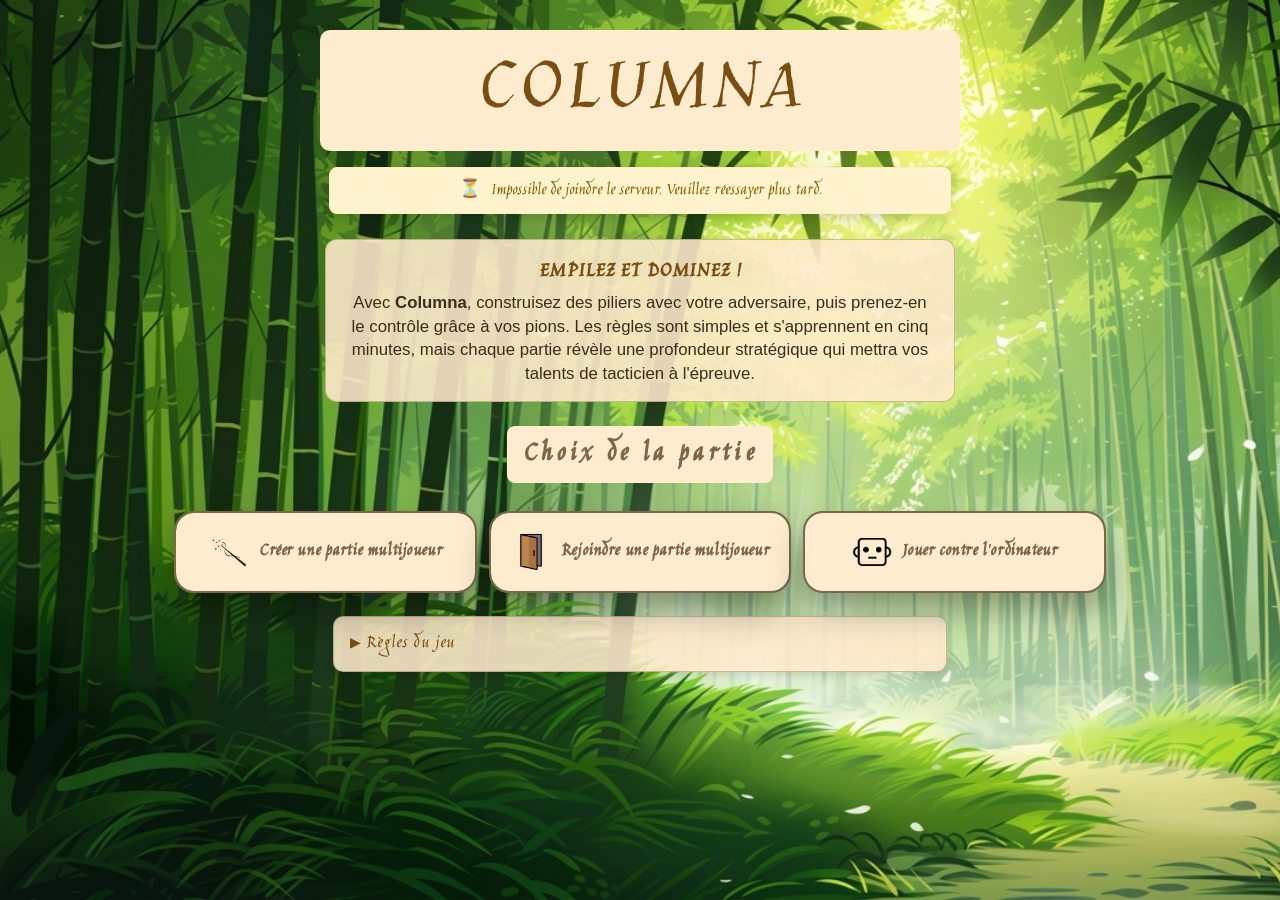
==== testAffichage/index.html @ 1f6a8f2c "PassageDeAccueilEnIndex" ====
<!DOCTYPE html>
<html lang="fr">
<head>
    <meta charset="UTF-8">
    <meta name="viewport" content="width=device-width, initial-scale=1.0">
    <link rel="stylesheet" href="css/accueil.css"> 
    <title>Columna</title>
    <link rel="icon" type="image/png" href="../img/columna.svg">
</head>
<body>
    <h1>COLUMNA</h1>
    <div id="server-status-banner" class="server-banner waiting">
        <span class="spinner">⏳</span>
        <span id="server-status-text">Le serveur est en train de démarrer (environ 1 min d'attente maximum)...</span>
    </div>
    <div class="game-description">
        <p class="tagline">Empilez et dominez !</p>
        <p class="pitch">
            Avec <strong>Columna</strong>, construisez des piliers avec votre adversaire, puis prenez-en le contrôle grâce à
            vos pions.
            Les règles sont simples et s'apprennent en cinq minutes, mais chaque partie révèle une profondeur stratégique
            qui mettra vos talents de tacticien à l'épreuve.
        </p>
    </div>
    <h2>Choix de la partie</h2>
    
    <section class="buttons">
        <!-- Remplacement des liens par des boutons pour déclencher le JS -->
        <button class="btn brain" id="btn-creer"><img src="../img/wand.jpg " alt="" class="button_image" ><span>Créer une partie multijoueur</span></button>
        <button class="btn brain" id="btn-rejoindre"><img src="../img/door.png " alt="" class="button_image" ><span>Rejoindre une partie multijoueur</span></button>
        <button class="btn brainn" id="btn-ia"><img src="../img/robot.png " alt="" class="button_image" ><span>Jouer contre l'ordinateur</span></button>
    </section>
    <section style="margin-top: 2%;">
        <form onsubmit="return joinRoom(event)" style="display: flex; gap: 10px; justify-content: center; align-items: center;">
            <input id="form-rejoindre" type="hidden">
            <button type="submit" class="btn brain" id="btn-submit-rejoindre">Rejoindre</button>
        </form>
    </section>
    
    <script src="js/accueil.js"></script>

    <details>
        <summary>Règles du jeu</summary>
        <p><strong>But du jeu :</strong> Avoir le plus de pions sur les piles les plus hautes en fin de partie.</p>
        <p><strong>Chaque tour, le joueur doit effectuer 2 actions obligatoires dans cet ordre :</strong></p>
        <ol>
            <li><strong>Déplacer un pion</strong> : Un des quatre pions doit être déplacé vers la première pile vide en face
                dans une direction orthogonale (pas de case occupée par un autre pion, pas de case vide).</li>
            <li><strong>Empiler des dalles</strong> : Choisir une pile sans pion, l'empiler sur la première pile sans pion
                rencontrée dans une direction orthogonale. Maximum 5 dalles par pile. La case de départ devient vide.</li>
        </ol>
        <p><strong>Fin :</strong> Quand un joueur ne peut plus jouer, c'est à dire qu'une des deux actions obligatoire ne
            peut pas être effectuée. Le vainqueur est celui avec le plus de pions sur les piles de 5 dalles, puis 4, puis 3,
            etc.
        </p>
        <p><strong>Consulter</strong> la <a href="https://bultel.info/Columna.html" title="règle officielle et complète du jeu" target="_blank">règle officielle du jeu</a>.</p>
    </details>
</body>
</html>
---- testAffichage/css/accueil.css ----
@import url('https://fonts.googleapis.com/css2?family=Jim+Nightshade&display=swap');

:root {
--stone-light: #e8e0d0;
--stone-mid: #c8bfad;
--stone-dark: #9a9082;
--white-pion: #f5f0e8;
--black-pion: #2a2025;
--text: #3a2e1a;
--text-dim: #7a6848;
--surface: rgba(255, 235, 205, 0.88);
--surface2: rgba(255, 235, 205, 0.65);
--border: rgba(100, 70, 20, 0.3);
--gold: #7a4e10;
--gold-dim: #b08040;
}

body {
font-family: "Jim Nightshade", cursive;
margin: 0;
padding: 20px;
background-image: url("../../img/bamboo.png");
background-size: cover;
background-attachment: fixed;
min-height: 100vh;
display: flex;
flex-direction: column;
align-items: center;
user-select: none;
color: var(--text);
width: 100vw;
height: 100vh;
box-sizing: border-box;
overflow: hidden;
overflow-y: auto;
}

h1 {
text-align: center;
font-size: clamp(50px, 8vw, 80px);
margin: 10px 0 16px 0;
background-color: blanchedalmond;
border-radius: 10px;
padding: 4px 30px;
color: var(--gold);
font-weight: 400;
letter-spacing: 0.05em;
width: 100%;
max-width: 580px;
}

h2 {
text-align: center;
font-size: 1.8rem;
letter-spacing: 0.15em;
color: var(--text-dim);
background-color: blanchedalmond;
border-radius: 8px;
padding: 8px 16px;
margin-bottom: 30px;
}

.choixpartie {
    display: flex;
    flex-direction: row; 
    gap: 30px; 
    background-color: blanchedalmond;
    border-radius: 10px;
    padding: 10px 20px;
    font-size: 1.5rem;
    margin-top: 0px;
}


.buttons {
  display: grid;
  grid-template-columns: repeat(3, minmax(160px, 1fr));
  gap: 1rem;
}

.btn {
  position: relative;
  isolation: isolate;
  min-height: 78px;
  border: 0;
  border-radius: 18px;
  overflow: hidden;
  cursor: pointer;
  color: #7a6848;
  background: #222;
  font: 900 1.2rem Inter, jim Nightshade, sans-serif;
  letter-spacing: 0.03em;
  box-shadow: 0 18px 35px rgba(0, 0, 0, 0.35);
  display: inline-flex;
  align-items: center;     
  justify-content: center;
  gap: 10px;
  padding: 0 20px;
}

.btn span {
  position: relative;
  z-index: 2;
}

/* The Brain */
.brain {
  background: blanchedalmond;
  outline: 2px solid #7a6848;
}

.brain::before,
.brain::after {
  content: "";
  position: absolute;
  inset: 12px;
  border: 2px solid #7a6848;
  transform: scaleX(0);
  transition: 0.35s ease;
}

.brain::after {
  transform: scaleY(0);
}

.brain:hover::before,
.brain:hover::after {
  transform: scale(1);
}

.brainn {
  background: blanchedalmond;
  outline: 2px solid #7a6848;
}

.brainn::before,
.brainn::after {
  content: "";
  position: absolute;
  inset: 12px;
  border: 2px solid #7a6848;
  transform: scaleX(0);
  transition: 0.35s ease;
}

.brainn::after {
  transform: scaleY(0);
}

.brainn:hover::before,
.brainn:hover::after {
  transform: scale(1);
}



/* The Athlete */
.athlete {
  background: linear-gradient(135deg, #cea45c, blanchedalmond);
  transition: transform 0.15s ease, box-shadow 0.15s ease;
}

.athlete:hover {
  transform: translateY(-4px);
}

.athlete:active {
  transform: translateY(4px) scale(0.96);
  box-shadow: 0 5px 0 #7f1d1d;
}

/* The Basket Case */
.basket {
  background: blanchedalmond;
}

.basket:hover {
  animation: jitter 0.22s infinite;
}

.basket::before {
  content: "";
  position: absolute;
  inset: 0;
  background: linear-gradient(90deg, transparent, #7a6848, transparent);
  opacity: 0;
}

.basket:hover::before {
  opacity: 0.55;
  animation: scan 0.7s linear infinite;
}

#btn-submit-rejoindre {
  display: none;
  min-height: 45px;
  padding: 0 12px;
  font: 700 0.85rem Inter, jim Nightshade, sans-serif;
  box-shadow: 0 8px 15px rgba(0, 0, 0, 0.2);
  border-radius: 12px;
}

#btn-submit-rejoindre.visible {
  display: inline-flex;
}

@keyframes jitter {
  0%,
  100% {
    transform: translate(0);
  }
  25% {
    transform: translate(2px, -1px);
  }
  50% {
    transform: translate(-2px, 1px);
  }
  75% {
    transform: translate(1px, 2px);
  }
}

@keyframes scan {
  from {
    transform: translateX(-100%);
  }
  to {
    transform: translateX(100%);
  }
}

.btn .button_image {
  width: 40px;       
  height: 40px;      
  object-fit: contain; 

}

/* Style pour le champ de saisie de l'ID de partie */
#form-rejoindre {
  display: inline-block;
  width: 220px;
  max-width: calc(100% - 40px);
  box-sizing: border-box;
  padding: 10px 14px;
  margin: 8px 0 0 8px;
  font-size: 1rem;
  font-family: "Jim Nightshade", cursive;
  color: var(--text);
  background: var(--surface2);
  border: 1px solid var(--border);
  border-radius: 12px;
  outline: none;
  box-shadow: 0 8px 18px rgba(0,0,0,0.12);
  transition: transform 0.12s ease, box-shadow 0.12s ease, opacity 0.2s ease;
}

#form-rejoindre[type="hidden"] {
  width: 0;
  padding: 0;
  margin: 0;
  border: 0;
  opacity: 0;
  pointer-events: none;
}

#form-rejoindre:focus {
  transform: translateY(-2px);
  box-shadow: 0 12px 30px rgba(0,0,0,0.18);
}

details {
width: 100%;
max-width: 580px;
background: var(--surface);
border: 1px solid var(--border);
border-radius: 10px;
padding: 12px 16px;
font-size: 1.2rem;
line-height: 1.6;
color: var(--text-dim);
box-shadow: 0 2px 8px rgba(0,0,0,0.12);
margin-top: 0px;
}
summary {
cursor: pointer;
color: var(--gold);
font-size: 1.2rem;
letter-spacing: 0.06em;
list-style: none;
}
summary::before { content: '▶ '; font-size: 0.9rem; }
details[open] summary::before { content: '▼ '; }
details p { margin-top: 8px; color: var(--text); }
details ol { padding-left: 18px; margin-top: 4px; }
details li { margin-bottom: 4px; }

/* Bandeau d'état sur le serveur */
.server-banner {
  width: 100%;
  max-width: 580px;
  max-height: 100px;
  padding: 10px 20px;
  border-radius: 8px;
  font-size: 1.1rem;
  text-align: center;
  margin-bottom: 15px;
  display: flex;
  align-items: center;
  justify-content: center;
  gap: 10px;
  transition: opacity 0.5s ease, max-height 0.5s ease, margin 0.5s ease, visibility 0.5s ease;
  box-shadow: 0 4px 12px rgba(0, 0, 0, 0.15);
}

.server-banner.waiting {
  background-color: #fff3cd;
  border: 1px solid #ffeeba;
  color: #856404;
}

.server-banner.connected {
  background-color: #d4edda;
  border: 1px solid #c3e6cb;
  color: #155724;
}

.server-banner .spinner {
  display: inline-block;
  animation: rotation 2s infinite linear;
}

.server-banner.hidden-soft {
  opacity: 0;
  visibility: hidden;
  max-height: 0;
  padding-top: 0;
  padding-bottom: 0;
  margin-bottom: 0;
}

/* Description du jeu */
.game-description {
  background: var(--surface);
  border: 1px solid var(--border);
  border-radius: 12px;
  padding: 16px 24px;
  max-width: 580px;
  text-align: center;
  box-shadow: 0 4px 15px rgba(0, 0, 0, 0);
  margin-top: 10px;
  margin-bottom: 0px;
  flex-shrink: 0;
}

.game-description .tagline {
  font-size: 1.4rem;
  color: var(--gold);
  font-weight: bold;
  letter-spacing: 0.05em;
  margin-bottom: 4px;
  text-transform: uppercase;
  margin-top: 0px;
}

.game-description .pitch {
  font-size: 1.05rem;
  line-height: 1.4;
  color: var(--text);
  font-family: sans-serif;
  margin: 0;
}

@keyframes rotation {
  from {
    transform: rotate(0deg);
  }

  to {
    transform: rotate(360deg);
  }
}


@media (max-width: 650px) {
  body {
    overflow-x: auto;
  }
}
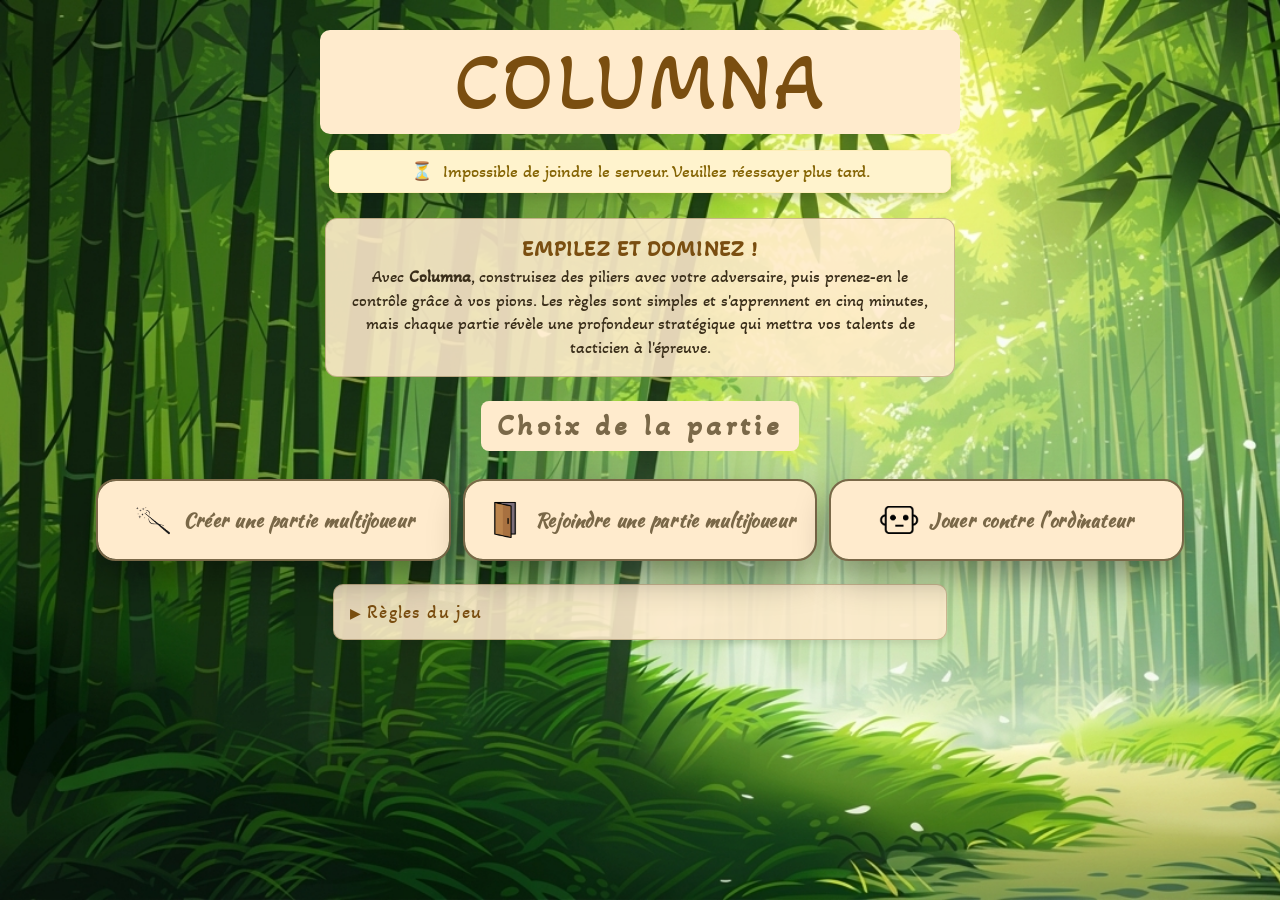
==== commit c682540b: "zoom 133% + LES POLICES" ====
--- a/testAffichage/index.html
+++ b/testAffichage/index.html
@@ -32,7 +32,7 @@
     </section>
     <section style="margin-top: 2%;">
         <form onsubmit="return joinRoom(event)" style="display: flex; gap: 10px; justify-content: center; align-items: center;">
-            <input id="form-rejoindre" type="hidden">
+            <input id="form-rejoindre" type="hidden" autocomplete="off" oninput="this.value = this.value.toUpperCase()">
             <button type="submit" class="btn brain" id="btn-submit-rejoindre">Rejoindre</button>
         </form>
     </section>
--- a/testAffichage/css/accueil.css
+++ b/testAffichage/css/accueil.css
@@ -1,4 +1,5 @@
-@import url('https://fonts.googleapis.com/css2?family=Jim+Nightshade&display=swap');
+@import url('https://fonts.googleapis.com/css2?family=Kaushan+Script&display=swap');
+@import url('https://fonts.googleapis.com/css2?family=Akaya+Kanadaka&display=swap');
 
 :root {
 --stone-light: #e8e0d0;
@@ -16,7 +17,7 @@
 }
 
 body {
-font-family: "Jim Nightshade", cursive;
+font-family: "Akaya Kanadaka", cursive;
 margin: 0;
 padding: 20px;
 background-image: url("../../img/bamboo.png");
@@ -88,7 +89,7 @@
   cursor: pointer;
   color: #7a6848;
   background: #222;
-  font: 900 1.2rem Inter, jim Nightshade, sans-serif;
+  font: 900 1.2rem Inter, Kaushan Script, sans-serif;
   letter-spacing: 0.03em;
   box-shadow: 0 18px 35px rgba(0, 0, 0, 0.35);
   display: inline-flex;
@@ -195,7 +196,7 @@
   display: none;
   min-height: 45px;
   padding: 0 12px;
-  font: 700 0.85rem Inter, jim Nightshade, sans-serif;
+  font: 700 0.85rem Inter, Kaushan Script, sans-serif;
   box-shadow: 0 8px 15px rgba(0, 0, 0, 0.2);
   border-radius: 12px;
 }
@@ -245,7 +246,7 @@
   padding: 10px 14px;
   margin: 8px 0 0 8px;
   font-size: 1rem;
-  font-family: "Jim Nightshade", cursive;
+  font-family: "Kaushan Script", cursive;
   color: var(--text);
   background: var(--surface2);
   border: 1px solid var(--border);
@@ -291,7 +292,8 @@
 }
 summary::before { content: '▶ '; font-size: 0.9rem; }
 details[open] summary::before { content: '▼ '; }
-details p { margin-top: 8px; color: var(--text); }
+details summary {font: "Kaushan Script";}
+details p { margin-top: 8px; color: var(--text); font: "Akaya Kanadaka";}
 details ol { padding-left: 18px; margin-top: 4px; }
 details li { margin-bottom: 4px; }
 
@@ -367,7 +369,7 @@
   font-size: 1.05rem;
   line-height: 1.4;
   color: var(--text);
-  font-family: sans-serif;
+  font: "Akaya Kanadaka";
   margin: 0;
 }
 
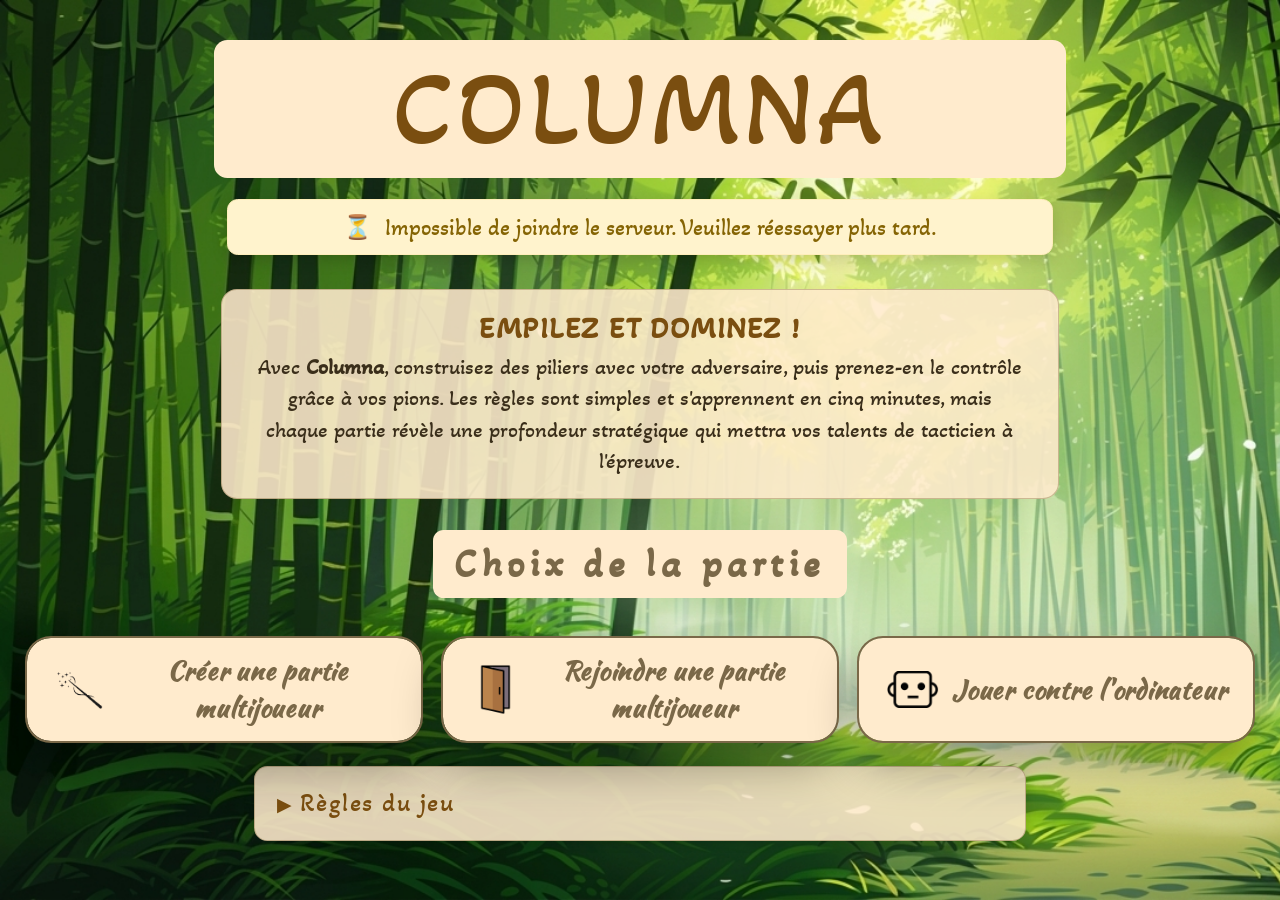
==== commit 0b0772aa: "suppression des commentaires index.html" ====
--- a/testAffichage/index.html
+++ b/testAffichage/index.html
@@ -25,7 +25,6 @@
     <h2>Choix de la partie</h2>
     
     <section class="buttons">
-        <!-- Remplacement des liens par des boutons pour déclencher le JS -->
         <button class="btn brain" id="btn-creer"><img src="../img/wand.jpg " alt="" class="button_image" ><span>Créer une partie multijoueur</span></button>
         <button class="btn brain" id="btn-rejoindre"><img src="../img/door.png " alt="" class="button_image" ><span>Rejoindre une partie multijoueur</span></button>
         <button class="btn brainn" id="btn-ia"><img src="../img/robot.png " alt="" class="button_image" ><span>Jouer contre l'ordinateur</span></button>
--- a/testAffichage/css/accueil.css
+++ b/testAffichage/css/accueil.css
@@ -29,11 +29,12 @@
 align-items: center;
 user-select: none;
 color: var(--text);
-width: 100vw;
-height: 100vh;
+width: 100%;
+min-height: 75vh;
 box-sizing: border-box;
 overflow: hidden;
 overflow-y: auto;
+zoom: 133%;
 }
 
 h1 {
@@ -71,7 +72,6 @@
     font-size: 1.5rem;
     margin-top: 0px;
 }
-
 
 .buttons {
   display: grid;
@@ -104,7 +104,6 @@
   z-index: 2;
 }
 
-/* The Brain */
 .brain {
   background: blanchedalmond;
   outline: 2px solid #7a6848;
@@ -153,9 +152,6 @@
   transform: scale(1);
 }
 
-
-
-/* The Athlete */
 .athlete {
   background: linear-gradient(135deg, #cea45c, blanchedalmond);
   transition: transform 0.15s ease, box-shadow 0.15s ease;
@@ -170,7 +166,6 @@
   box-shadow: 0 5px 0 #7f1d1d;
 }
 
-/* The Basket Case */
 .basket {
   background: blanchedalmond;
 }
@@ -237,7 +232,6 @@
 
 }
 
-/* Style pour le champ de saisie de l'ID de partie */
 #form-rejoindre {
   display: inline-block;
   width: 220px;
@@ -282,7 +276,11 @@
 color: var(--text-dim);
 box-shadow: 0 2px 8px rgba(0,0,0,0.12);
 margin-top: 0px;
-}
+box-sizing: border-box;
+display: block;
+overflow: visible;
+}
+
 summary {
 cursor: pointer;
 color: var(--gold);
@@ -290,6 +288,7 @@
 letter-spacing: 0.06em;
 list-style: none;
 }
+
 summary::before { content: '▶ '; font-size: 0.9rem; }
 details[open] summary::before { content: '▼ '; }
 details summary {font: "Kaushan Script";}
@@ -297,7 +296,6 @@
 details ol { padding-left: 18px; margin-top: 4px; }
 details li { margin-bottom: 4px; }
 
-/* Bandeau d'état sur le serveur */
 .server-banner {
   width: 100%;
   max-width: 580px;
@@ -341,7 +339,6 @@
   margin-bottom: 0;
 }
 
-/* Description du jeu */
 .game-description {
   background: var(--surface);
   border: 1px solid var(--border);
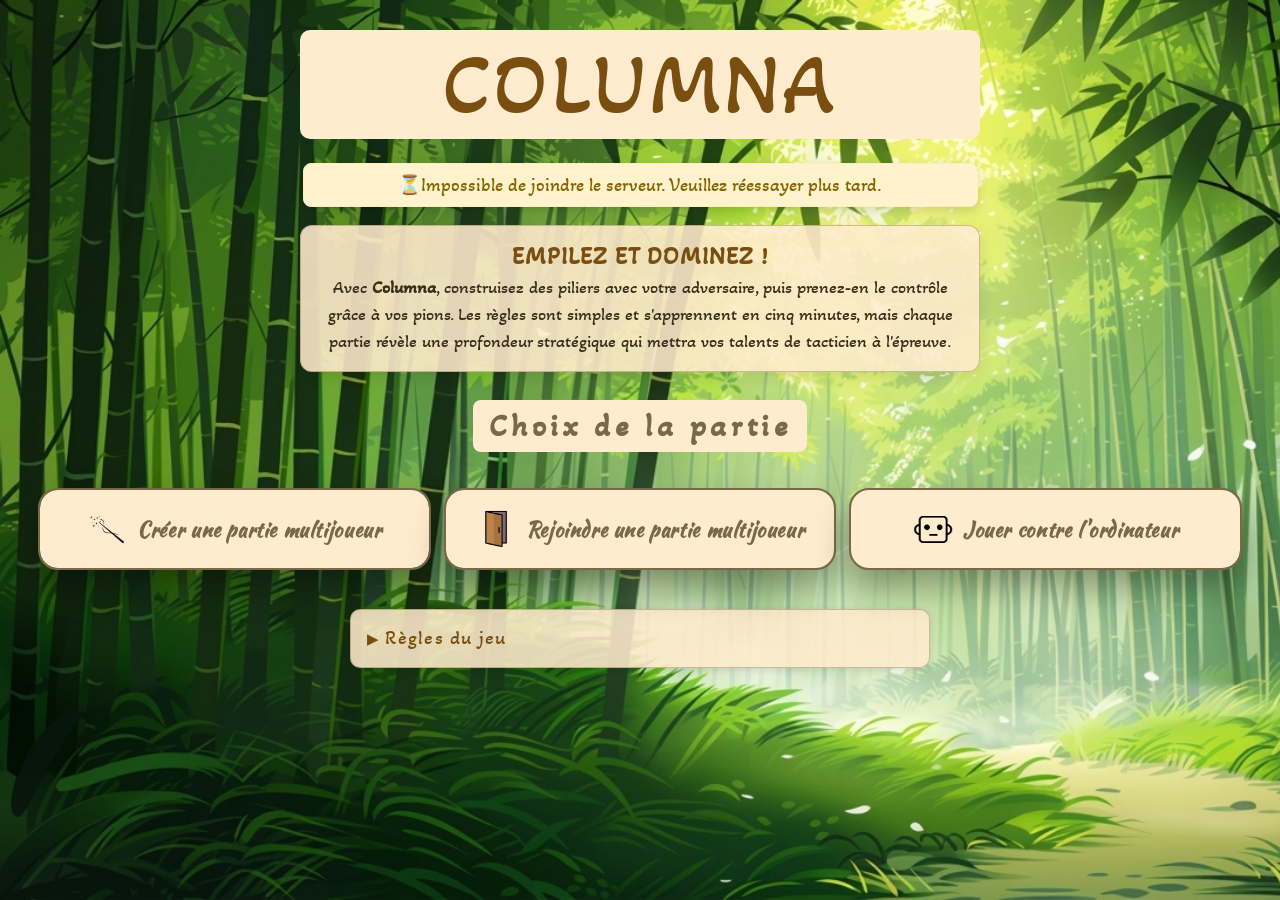
==== commit dfaace59: "amélioration du texte des règles." ====
--- a/testAffichage/index.html
+++ b/testAffichage/index.html
@@ -48,11 +48,14 @@
             <li><strong>Empiler des dalles</strong> : Choisir une pile sans pion, l'empiler sur la première pile sans pion
                 rencontrée dans une direction orthogonale. Maximum 5 dalles par pile. La case de départ devient vide.</li>
         </ol>
-        <p><strong>Fin :</strong> Quand un joueur ne peut plus jouer, c'est à dire qu'une des deux actions obligatoire ne
-            peut pas être effectuée. Le vainqueur est celui avec le plus de pions sur les piles de 5 dalles, puis 4, puis 3,
+        <p><strong>Fin :</strong> Le jeu se termine lorsqu'un joueur ne peut plus jouer, c'est à dire qu'une de ses deux actions obligatoire ne
+            peut pas être effectuée. Le vainqueur est alors celui avec le plus de pions sur les piles de 5 dalles, puis 4, puis 3,
             etc.
         </p>
         <p><strong>Consulter</strong> la <a href="https://bultel.info/Columna.html" title="règle officielle et complète du jeu" target="_blank">règle officielle du jeu</a>.</p>
+        <hr class="rules-divider">
+        <p class="credits"><strong>Jeu créé par :</strong> Xavier Bultel</p>
+        <p class="credits"><strong>Site réalisé par :</strong> Florian Rapinel - Mathis Laurent - Simon Crepin - Romain Schreyeck</p>
     </details>
 </body>
 </html>
--- a/testAffichage/css/accueil.css
+++ b/testAffichage/css/accueil.css
@@ -1,388 +1,432 @@
+
 @import url('https://fonts.googleapis.com/css2?family=Kaushan+Script&display=swap');
 @import url('https://fonts.googleapis.com/css2?family=Akaya+Kanadaka&display=swap');
 
 :root {
---stone-light: #e8e0d0;
---stone-mid: #c8bfad;
---stone-dark: #9a9082;
---white-pion: #f5f0e8;
---black-pion: #2a2025;
---text: #3a2e1a;
---text-dim: #7a6848;
---surface: rgba(255, 235, 205, 0.88);
---surface2: rgba(255, 235, 205, 0.65);
---border: rgba(100, 70, 20, 0.3);
---gold: #7a4e10;
---gold-dim: #b08040;
+    --stone-light: #e8e0d0;
+    --stone-mid: #c8bfad;
+    --stone-dark: #9a9082;
+    --white-pion: #f5f0e8;
+    --black-pion: #2a2025;
+    --text: #3a2e1a;
+    --text-dim: #7a6848;
+    --surface: rgba(255, 235, 205, 0.88);
+    --surface2: rgba(255, 235, 205, 0.65);
+    --border: rgba(100, 70, 20, 0.3);
+    --gold: #7a4e10;
+    --gold-dim: #b08040;
+}
+
+html {
+    font-size: 17px;
+}
+
+*,
+*::before,
+*::after {
+    box-sizing: border-box;
+    margin: 0;
+    padding: 0;
 }
 
 body {
-font-family: "Akaya Kanadaka", cursive;
-margin: 0;
-padding: 20px;
-background-image: url("../../img/bamboo.png");
-background-size: cover;
-background-attachment: fixed;
-min-height: 100vh;
-display: flex;
-flex-direction: column;
-align-items: center;
-user-select: none;
-color: var(--text);
-width: 100%;
-min-height: 75vh;
-box-sizing: border-box;
-overflow: hidden;
-overflow-y: auto;
-zoom: 133%;
+    font-family: "Akaya Kanadaka", cursive;
+    padding: 20px;
+
+    background-image: url("../../img/bamboo.png");
+    background-size: cover;
+    background-attachment: fixed;
+
+    min-height: 100vh;
+
+    display: flex;
+    flex-direction: column;
+    align-items: center;
+    gap: 18px;
+
+    color: var(--text);
+    user-select: none;
+
+    overflow-x: hidden;
+    overflow-y: auto;
 }
 
 h1 {
-text-align: center;
-font-size: clamp(50px, 8vw, 80px);
-margin: 10px 0 16px 0;
-background-color: blanchedalmond;
-border-radius: 10px;
-padding: 4px 30px;
-color: var(--gold);
-font-weight: 400;
-letter-spacing: 0.05em;
-width: 100%;
-max-width: 580px;
-}
-
-h2 {
-text-align: center;
-font-size: 1.8rem;
-letter-spacing: 0.15em;
-color: var(--text-dim);
-background-color: blanchedalmond;
-border-radius: 8px;
-padding: 8px 16px;
-margin-bottom: 30px;
-}
-
-.choixpartie {
-    display: flex;
-    flex-direction: row; 
-    gap: 30px; 
+    text-align: center;
+    font-size: clamp(2.5rem, 12vw, 5rem);
+    margin: 10px 0 16px 0;
     background-color: blanchedalmond;
     border-radius: 10px;
-    padding: 10px 20px;
-    font-size: 1.5rem;
-    margin-top: 0px;
+    padding: 4px 30px;
+    color: var(--gold);
+    font-weight: 400;
+    letter-spacing: 0.05em;
+    width: 100%;
+    max-width: 680px;
+}
+
+h2 {
+    text-align: center;
+    font-size: clamp(1.2rem, 4vw, 1.8rem);
+    letter-spacing: 0.15em;
+    color: var(--text-dim);
+    margin: 10px 0 20px 0;
+    background-color: blanchedalmond;
+    border-radius: 8px;
+    padding: 8px 16px;
+    max-width: 580px;
+
+}
+
+.game-description {
+    background: var(--surface);
+    border: 1px solid var(--border);
+    margin-top: -20px;
+    border-radius: 12px;
+    padding: 16px 24px;
+    width: 100%;
+    max-width: 680px;
+    text-align: center;
+    box-shadow: 0 4px 15px rgba(0, 0, 0, 0.1);
+}
+
+.game-description .tagline {
+    font-size: clamp(1rem, 3vw, 1.4rem);
+    color: var(--gold);
+    font-weight: bold;
+    letter-spacing: 0.05em;
+    margin-bottom: 4px;
+    text-transform: uppercase;
+}
+
+.game-description .pitch {
+    font-size: clamp(0.9rem, 2.5vw, 1.05rem);
+    line-height: 1.5;
+    color: var(--text);
+}
+
+.server-banner {
+    width: 100%;
+    max-width: 675px;
+    padding: 10px 10px;
+    border-radius: 8px;
+    font-size: clamp(0.85rem, 2.5vw, 1.1rem);
+    margin-top: -10px;
+    margin-bottom: 20px;
+    text-align: center;
+    display: flex;
+    align-items: center;
+    justify-content: center;
+    box-shadow: 0 4px 12px rgba(0, 0, 0, 0.15);
+    transition: opacity 0.5s ease, max-height 0.5s ease, padding 0.5s ease, visibility 0.5s ease;
+    max-height: 100px;
+}
+
+.server-banner.waiting {
+    background-color: #fff3cd;
+    border: 1px solid #ffeeba;
+    color: #856404;
+}
+
+.server-banner.connected {
+    background-color: #d4edda;
+    border: 1px solid #c3e6cb;
+    color: #155724;
+}
+
+.server-banner .spinner {
+    display: inline-block;
+    animation: rotation 2s infinite linear;
+}
+
+.server-banner.hidden-soft {
+    opacity: 0;
+    visibility: hidden;
+    max-height: 0;
+    padding-top: 0;
+    padding-bottom: 0;
 }
 
 .buttons {
-  display: grid;
-  grid-template-columns: repeat(3, minmax(160px, 1fr));
-  gap: 1rem;
+    display: grid;
+    grid-template-columns: repeat(3, 1fr);
+    gap: 1rem;
+    width: 100%;
+    max-width: 1200px;
 }
 
 .btn {
-  position: relative;
-  isolation: isolate;
-  min-height: 78px;
-  border: 0;
-  border-radius: 18px;
-  overflow: hidden;
-  cursor: pointer;
-  color: #7a6848;
-  background: #222;
-  font: 900 1.2rem Inter, Kaushan Script, sans-serif;
-  letter-spacing: 0.03em;
-  box-shadow: 0 18px 35px rgba(0, 0, 0, 0.35);
-  display: inline-flex;
-  align-items: center;     
-  justify-content: center;
-  gap: 10px;
-  padding: 0 20px;
+    position: relative;
+    isolation: isolate;
+    min-height: 78px;
+    border: 0;
+    border-radius: 18px;
+    overflow: hidden;
+    cursor: pointer;
+    color: #7a6848;
+    font-family: "Kaushan Script", cursive;
+    font-size: clamp(0.85rem, 2vw, 1.2rem);
+    font-weight: 900;
+    letter-spacing: 0.03em;
+    box-shadow: 0 18px 35px rgba(0, 0, 0, 0.35);
+    display: inline-flex;
+    align-items: center;
+    justify-content: center;
+    gap: 10px;
+    padding: 12px 16px;
+    text-align: center;
 }
 
 .btn span {
-  position: relative;
-  z-index: 2;
+    position: relative;
+    z-index: 2;
 }
 
 .brain {
-  background: blanchedalmond;
-  outline: 2px solid #7a6848;
+    background: blanchedalmond;
+    outline: 2px solid #7a6848;
 }
 
 .brain::before,
 .brain::after {
-  content: "";
-  position: absolute;
-  inset: 12px;
-  border: 2px solid #7a6848;
-  transform: scaleX(0);
-  transition: 0.35s ease;
+    content: "";
+    position: absolute;
+    inset: 12px;
+    border: 2px solid #7a6848;
+    transform: scaleX(0);
+    transition: 0.35s ease;
 }
 
 .brain::after {
-  transform: scaleY(0);
+    transform: scaleY(0);
 }
 
 .brain:hover::before,
 .brain:hover::after {
-  transform: scale(1);
+    transform: scale(1);
 }
 
 .brainn {
-  background: blanchedalmond;
-  outline: 2px solid #7a6848;
+    background: blanchedalmond;
+    outline: 2px solid #7a6848;
 }
 
 .brainn::before,
 .brainn::after {
-  content: "";
-  position: absolute;
-  inset: 12px;
-  border: 2px solid #7a6848;
-  transform: scaleX(0);
-  transition: 0.35s ease;
+    content: "";
+    position: absolute;
+    inset: 12px;
+    border: 2px solid #7a6848;
+    transform: scaleX(0);
+    transition: 0.35s ease;
 }
 
 .brainn::after {
-  transform: scaleY(0);
+    transform: scaleY(0);
 }
 
 .brainn:hover::before,
 .brainn:hover::after {
-  transform: scale(1);
-}
-
-.athlete {
-  background: linear-gradient(135deg, #cea45c, blanchedalmond);
-  transition: transform 0.15s ease, box-shadow 0.15s ease;
-}
-
-.athlete:hover {
-  transform: translateY(-4px);
-}
-
-.athlete:active {
-  transform: translateY(4px) scale(0.96);
-  box-shadow: 0 5px 0 #7f1d1d;
-}
-
-.basket {
-  background: blanchedalmond;
-}
-
-.basket:hover {
-  animation: jitter 0.22s infinite;
-}
-
-.basket::before {
-  content: "";
-  position: absolute;
-  inset: 0;
-  background: linear-gradient(90deg, transparent, #7a6848, transparent);
-  opacity: 0;
-}
-
-.basket:hover::before {
-  opacity: 0.55;
-  animation: scan 0.7s linear infinite;
+    transform: scale(1);
+}
+
+.btn .button_image {
+    width: 40px;
+    height: 40px;
+    object-fit: contain;
+    flex-shrink: 0;
 }
 
 #btn-submit-rejoindre {
-  display: none;
-  min-height: 45px;
-  padding: 0 12px;
-  font: 700 0.85rem Inter, Kaushan Script, sans-serif;
-  box-shadow: 0 8px 15px rgba(0, 0, 0, 0.2);
-  border-radius: 12px;
+    display: none;
+    margin: -30px 0 20px 0;
+    min-height: 45px;
+    padding: 0 12px;
+    font-size: clamp(0.75rem, 2vw, 0.85rem);
+    box-shadow: 0 8px 15px rgba(0, 0, 0, 0.2);
+    border-radius: 12px;
+    font-family: "Kaushan Script", cursive;
 }
 
 #btn-submit-rejoindre.visible {
-  display: inline-flex;
+    display: inline-flex;
+}
+
+#form-rejoindre {
+    display: inline-block;
+    width: 220px;
+    margin: -30px 0 20px 0;
+    max-width: calc(100% - 40px);
+    box-sizing: border-box;
+    padding: 10px 14px;
+    font-size: 1rem;
+    font-family: "Kaushan Script", cursive;
+    color: var(--text);
+    background: var(--surface2);
+    border: 1px solid var(--border);
+    border-radius: 12px;
+    outline: none;
+    box-shadow: 0 8px 18px rgba(0, 0, 0, 0.12);
+    transition: transform 0.12s ease, box-shadow 0.12s ease, opacity 0.2s ease;
+}
+
+#form-rejoindre[type="hidden"] {
+    width: 0;
+    padding: 0;
+    margin: 0;
+    border: 0;
+    opacity: 0;
+    pointer-events: none;
+}
+
+#form-rejoindre:focus {
+    transform: translateY(-2px);
+    box-shadow: 0 12px 30px rgba(0, 0, 0, 0.18);
+}
+
+details {
+    width: 100%;
+    max-width: 580px;
+    background: var(--surface);
+    border: 1px solid var(--border);
+    border-radius: 10px;
+    padding: 12px 16px;
+    font-size: clamp(0.85rem, 2.5vw, 1.2rem);
+    line-height: 1.6;
+    color: var(--text-dim);
+    box-shadow: 0 2px 8px rgba(0, 0, 0, 0.12);
+    margin-top: -20px;
+}
+
+details,
+details * {
+    font-family: "Akaya Kanadaka", cursive;
+}
+
+summary {
+    cursor: pointer;
+    color: var(--gold);
+    font-size: clamp(1rem, 3vw, 1.2rem);
+    letter-spacing: 0.06em;
+    list-style: none;
+}
+
+summary::before {
+    content: '▶ ';
+    font-size: 0.9rem;
+}
+
+details[open] summary::before {
+    content: '▼ ';
+}
+
+details p {
+    margin-top: 8px;
+    color: var(--text);
+}
+
+details ol {
+    padding-left: 18px;
+    margin-top: 4px;
+}
+
+details li {
+    margin-bottom: 4px;
+}
+
+.rules-divider {
+    border: 0;
+    height: 1px;
+    background: var(--border);
+    margin: 15px 0 10px 0;
+}
+
+.credits {
+    font-size: 0.8rem;
+    margin-top: 4px !important;
+    color: var(--text-dim) !important;
+}
+
+@keyframes rotation {
+    from {
+        transform: rotate(0deg);
+    }
+
+    to {
+        transform: rotate(360deg);
+    }
 }
 
 @keyframes jitter {
-  0%,
-  100% {
-    transform: translate(0);
-  }
-  25% {
-    transform: translate(2px, -1px);
-  }
-  50% {
-    transform: translate(-2px, 1px);
-  }
-  75% {
-    transform: translate(1px, 2px);
-  }
+
+    0%,
+    100% {
+        transform: translate(0);
+    }
+
+    25% {
+        transform: translate(2px, -1px);
+    }
+
+    50% {
+        transform: translate(-2px, 1px);
+    }
+
+    75% {
+        transform: translate(1px, 2px);
+    }
 }
 
 @keyframes scan {
-  from {
-    transform: translateX(-100%);
-  }
-  to {
-    transform: translateX(100%);
-  }
-}
-
-.btn .button_image {
-  width: 40px;       
-  height: 40px;      
-  object-fit: contain; 
-
-}
-
-#form-rejoindre {
-  display: inline-block;
-  width: 220px;
-  max-width: calc(100% - 40px);
-  box-sizing: border-box;
-  padding: 10px 14px;
-  margin: 8px 0 0 8px;
-  font-size: 1rem;
-  font-family: "Kaushan Script", cursive;
-  color: var(--text);
-  background: var(--surface2);
-  border: 1px solid var(--border);
-  border-radius: 12px;
-  outline: none;
-  box-shadow: 0 8px 18px rgba(0,0,0,0.12);
-  transition: transform 0.12s ease, box-shadow 0.12s ease, opacity 0.2s ease;
-}
-
-#form-rejoindre[type="hidden"] {
-  width: 0;
-  padding: 0;
-  margin: 0;
-  border: 0;
-  opacity: 0;
-  pointer-events: none;
-}
-
-#form-rejoindre:focus {
-  transform: translateY(-2px);
-  box-shadow: 0 12px 30px rgba(0,0,0,0.18);
-}
-
-details {
-width: 100%;
-max-width: 580px;
-background: var(--surface);
-border: 1px solid var(--border);
-border-radius: 10px;
-padding: 12px 16px;
-font-size: 1.2rem;
-line-height: 1.6;
-color: var(--text-dim);
-box-shadow: 0 2px 8px rgba(0,0,0,0.12);
-margin-top: 0px;
-box-sizing: border-box;
-display: block;
-overflow: visible;
-}
-
-summary {
-cursor: pointer;
-color: var(--gold);
-font-size: 1.2rem;
-letter-spacing: 0.06em;
-list-style: none;
-}
-
-summary::before { content: '▶ '; font-size: 0.9rem; }
-details[open] summary::before { content: '▼ '; }
-details summary {font: "Kaushan Script";}
-details p { margin-top: 8px; color: var(--text); font: "Akaya Kanadaka";}
-details ol { padding-left: 18px; margin-top: 4px; }
-details li { margin-bottom: 4px; }
-
-.server-banner {
-  width: 100%;
-  max-width: 580px;
-  max-height: 100px;
-  padding: 10px 20px;
-  border-radius: 8px;
-  font-size: 1.1rem;
-  text-align: center;
-  margin-bottom: 15px;
-  display: flex;
-  align-items: center;
-  justify-content: center;
-  gap: 10px;
-  transition: opacity 0.5s ease, max-height 0.5s ease, margin 0.5s ease, visibility 0.5s ease;
-  box-shadow: 0 4px 12px rgba(0, 0, 0, 0.15);
-}
-
-.server-banner.waiting {
-  background-color: #fff3cd;
-  border: 1px solid #ffeeba;
-  color: #856404;
-}
-
-.server-banner.connected {
-  background-color: #d4edda;
-  border: 1px solid #c3e6cb;
-  color: #155724;
-}
-
-.server-banner .spinner {
-  display: inline-block;
-  animation: rotation 2s infinite linear;
-}
-
-.server-banner.hidden-soft {
-  opacity: 0;
-  visibility: hidden;
-  max-height: 0;
-  padding-top: 0;
-  padding-bottom: 0;
-  margin-bottom: 0;
-}
-
-.game-description {
-  background: var(--surface);
-  border: 1px solid var(--border);
-  border-radius: 12px;
-  padding: 16px 24px;
-  max-width: 580px;
-  text-align: center;
-  box-shadow: 0 4px 15px rgba(0, 0, 0, 0);
-  margin-top: 10px;
-  margin-bottom: 0px;
-  flex-shrink: 0;
-}
-
-.game-description .tagline {
-  font-size: 1.4rem;
-  color: var(--gold);
-  font-weight: bold;
-  letter-spacing: 0.05em;
-  margin-bottom: 4px;
-  text-transform: uppercase;
-  margin-top: 0px;
-}
-
-.game-description .pitch {
-  font-size: 1.05rem;
-  line-height: 1.4;
-  color: var(--text);
-  font: "Akaya Kanadaka";
-  margin: 0;
-}
-
-@keyframes rotation {
-  from {
-    transform: rotate(0deg);
-  }
-
-  to {
-    transform: rotate(360deg);
-  }
-}
-
+    from {
+        transform: translateX(-100%);
+    }
+
+    to {
+        transform: translateX(100%);
+    }
+}
 
 @media (max-width: 650px) {
-  body {
-    overflow-x: auto;
-  }
+    body {
+        padding: 14px;
+        font-size: 16px;
+    }
+
+    .buttons {
+        grid-template-columns: 1fr;
+    }
+
+    .btn {
+        min-height: 64px;
+    }
+
+    .btn .button_image {
+        width: 32px;
+        height: 32px;
+    }
+
+    details {
+        margin-top: 10px;
+    }
+}
+
+@media (max-width: 480px) {
+    body {
+        padding: 10px;
+        font-size: 15px;
+        gap: 12px;
+    }
+
+    h1 {
+        padding: 4px 16px;
+    }
+
+    .game-description {
+        padding: 12px 16px;
+    }
+
+    details {
+        padding: 10px 14px;
+    }
 }
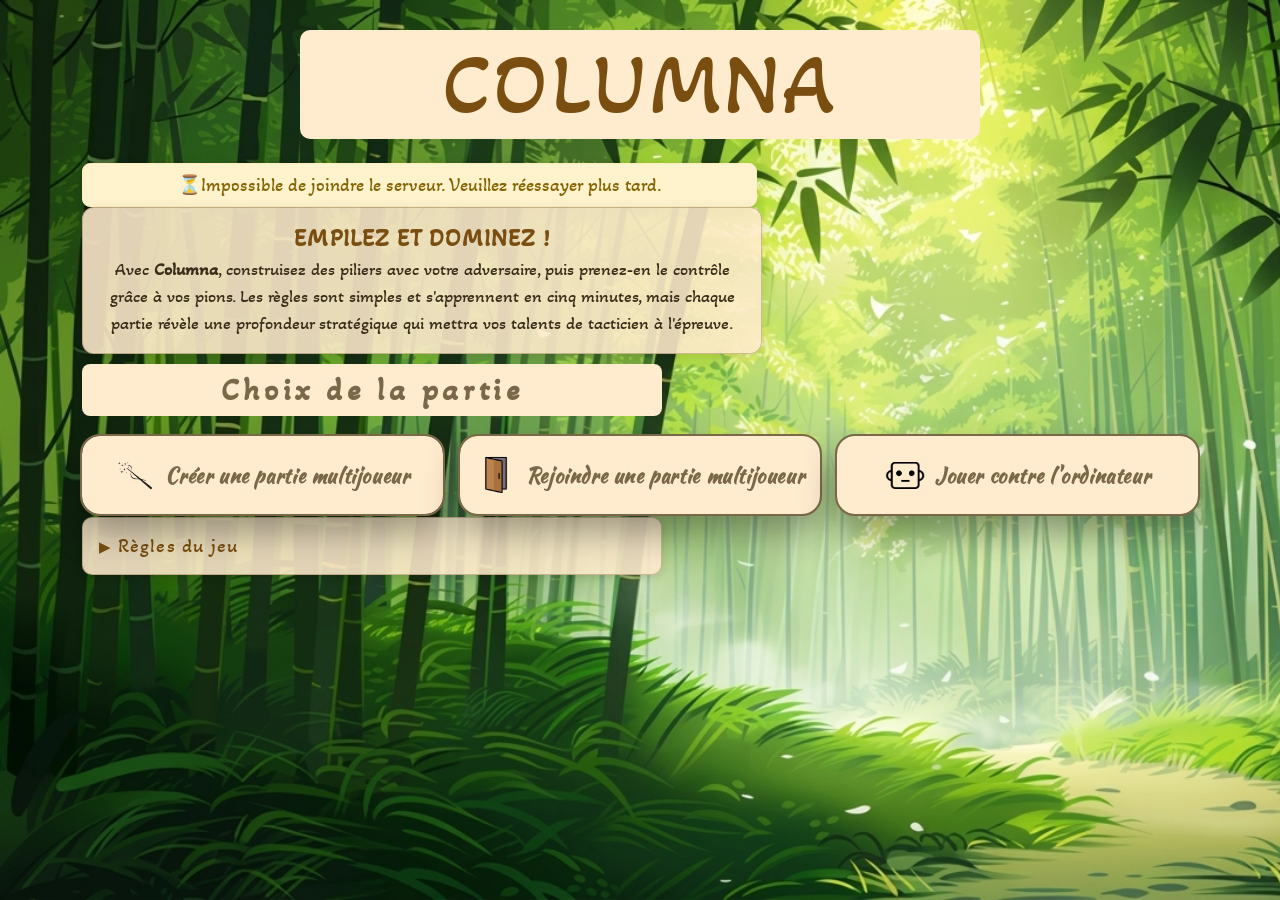
==== commit 2fa60a3a: "redesigning landscapte index page" ====
--- a/testAffichage/index.html
+++ b/testAffichage/index.html
@@ -9,53 +9,55 @@
 </head>
 <body>
     <h1>COLUMNA</h1>
-    <div id="server-status-banner" class="server-banner waiting">
-        <span class="spinner">⏳</span>
-        <span id="server-status-text">Le serveur est en train de démarrer (environ 1 min d'attente maximum)...</span>
+    <div class="conteneur-principal">
+        <div id="server-status-banner" class="server-banner waiting">
+            <span class="spinner">⏳</span>
+            <span id="server-status-text">Le serveur est en train de démarrer (environ 1 min d'attente maximum)...</span>
+        </div>
+        <div class="game-description">
+            <p class="tagline">Empilez et dominez !</p>
+            <p class="pitch">
+                Avec <strong>Columna</strong>, construisez des piliers avec votre adversaire, puis prenez-en le contrôle grâce à
+                vos pions.
+                Les règles sont simples et s'apprennent en cinq minutes, mais chaque partie révèle une profondeur stratégique
+                qui mettra vos talents de tacticien à l'épreuve.
+            </p>
+        </div>
+        <h2>Choix de la partie</h2>
+        
+        <section class="buttons">
+            <button class="btn brain" id="btn-creer"><img src="../img/wand.jpg " alt="" class="button_image" ><span>Créer une partie multijoueur</span></button>
+            <button class="btn brain" id="btn-rejoindre"><img src="../img/door.png " alt="" class="button_image" ><span>Rejoindre une partie multijoueur</span></button>
+            <button class="btn brainn" id="btn-ia"><img src="../img/robot.png " alt="" class="button_image" ><span>Jouer contre l'ordinateur</span></button>
+        </section>
+        <section style="margin-top: 2%;">
+            <form onsubmit="return joinRoom(event)" style="display: flex; gap: 10px; justify-content: center; align-items: center;">
+                <input id="form-rejoindre" type="hidden" autocomplete="off" oninput="this.value = this.value.toUpperCase()">
+                <button type="submit" class="btn brain" id="btn-submit-rejoindre">Rejoindre</button>
+            </form>
+        </section>
+        
+        <script src="js/accueil.js"></script>
+
+        <details>
+            <summary>Règles du jeu</summary>
+            <p><strong>But du jeu :</strong> Avoir le plus de pions sur les piles les plus hautes en fin de partie.</p>
+            <p><strong>Chaque tour, le joueur doit effectuer 2 actions obligatoires dans cet ordre :</strong></p>
+            <ol>
+                <li><strong>Déplacer un pion</strong> : Un des quatre pions doit être déplacé vers la première pile vide en face
+                    dans une direction orthogonale (pas de case occupée par un autre pion, pas de case vide).</li>
+                <li><strong>Empiler des dalles</strong> : Choisir une pile sans pion, l'empiler sur la première pile sans pion
+                    rencontrée dans une direction orthogonale. Maximum 5 dalles par pile. La case de départ devient vide.</li>
+            </ol>
+            <p><strong>Fin :</strong> Le jeu se termine lorsqu'un joueur ne peut plus jouer, c'est à dire qu'une de ses deux actions obligatoire ne
+                peut pas être effectuée. Le vainqueur est alors celui avec le plus de pions sur les piles de 5 dalles, puis 4, puis 3,
+                etc.
+            </p>
+            <p><strong>Consulter</strong> la <a href="https://bultel.info/Columna.html" title="règle officielle et complète du jeu" target="_blank">règle officielle du jeu</a>.</p>
+            <hr class="rules-divider">
+            <p class="credits"><strong>Jeu créé par :</strong> Xavier Bultel</p>
+            <p class="credits"><strong>Site réalisé par :</strong> Florian Rapinel - Mathis Laurent - Simon Crepin - Romain Schreyeck</p>
+        </details>
     </div>
-    <div class="game-description">
-        <p class="tagline">Empilez et dominez !</p>
-        <p class="pitch">
-            Avec <strong>Columna</strong>, construisez des piliers avec votre adversaire, puis prenez-en le contrôle grâce à
-            vos pions.
-            Les règles sont simples et s'apprennent en cinq minutes, mais chaque partie révèle une profondeur stratégique
-            qui mettra vos talents de tacticien à l'épreuve.
-        </p>
-    </div>
-    <h2>Choix de la partie</h2>
-    
-    <section class="buttons">
-        <button class="btn brain" id="btn-creer"><img src="../img/wand.jpg " alt="" class="button_image" ><span>Créer une partie multijoueur</span></button>
-        <button class="btn brain" id="btn-rejoindre"><img src="../img/door.png " alt="" class="button_image" ><span>Rejoindre une partie multijoueur</span></button>
-        <button class="btn brainn" id="btn-ia"><img src="../img/robot.png " alt="" class="button_image" ><span>Jouer contre l'ordinateur</span></button>
-    </section>
-    <section style="margin-top: 2%;">
-        <form onsubmit="return joinRoom(event)" style="display: flex; gap: 10px; justify-content: center; align-items: center;">
-            <input id="form-rejoindre" type="hidden" autocomplete="off" oninput="this.value = this.value.toUpperCase()">
-            <button type="submit" class="btn brain" id="btn-submit-rejoindre">Rejoindre</button>
-        </form>
-    </section>
-    
-    <script src="js/accueil.js"></script>
-
-    <details>
-        <summary>Règles du jeu</summary>
-        <p><strong>But du jeu :</strong> Avoir le plus de pions sur les piles les plus hautes en fin de partie.</p>
-        <p><strong>Chaque tour, le joueur doit effectuer 2 actions obligatoires dans cet ordre :</strong></p>
-        <ol>
-            <li><strong>Déplacer un pion</strong> : Un des quatre pions doit être déplacé vers la première pile vide en face
-                dans une direction orthogonale (pas de case occupée par un autre pion, pas de case vide).</li>
-            <li><strong>Empiler des dalles</strong> : Choisir une pile sans pion, l'empiler sur la première pile sans pion
-                rencontrée dans une direction orthogonale. Maximum 5 dalles par pile. La case de départ devient vide.</li>
-        </ol>
-        <p><strong>Fin :</strong> Le jeu se termine lorsqu'un joueur ne peut plus jouer, c'est à dire qu'une de ses deux actions obligatoire ne
-            peut pas être effectuée. Le vainqueur est alors celui avec le plus de pions sur les piles de 5 dalles, puis 4, puis 3,
-            etc.
-        </p>
-        <p><strong>Consulter</strong> la <a href="https://bultel.info/Columna.html" title="règle officielle et complète du jeu" target="_blank">règle officielle du jeu</a>.</p>
-        <hr class="rules-divider">
-        <p class="credits"><strong>Jeu créé par :</strong> Xavier Bultel</p>
-        <p class="credits"><strong>Site réalisé par :</strong> Florian Rapinel - Mathis Laurent - Simon Crepin - Romain Schreyeck</p>
-    </details>
 </body>
 </html>
--- a/testAffichage/css/accueil.css
+++ b/testAffichage/css/accueil.css
@@ -38,6 +38,7 @@
     background-attachment: fixed;
 
     min-height: 100vh;
+    min-width: 300px;
 
     display: flex;
     flex-direction: column;
@@ -429,4 +430,158 @@
     details {
         padding: 10px 14px;
     }
+}
+
+/* ================================================================
+   ACCUEIL : MOBILE PAYSAGE (Orientation Landscape, Hauteur < 500px)
+   ================================================================ */
+@media (orientation: landscape) and (max-height: 500px) {
+
+    body {
+        padding: 8px 12px;
+        gap: 8px;
+        display: flex;
+        flex-direction: column;
+        height: 100dvh;
+        min-height: 0;
+        overflow-y: auto !important;
+        overflow-x: hidden;
+    }
+
+    h1 {
+        width: 100%;
+        margin: 0;
+        max-width: none;
+        padding: 4px 16px;
+        font-size: 1.4rem;
+        align-self: start;
+        text-align: center;
+        background-color: blanchedalmond;
+        border-radius: 8px;
+        color: var(--gold);
+        box-shadow: 0 2px 8px rgba(0, 0, 0, 0.1);
+    }
+
+    h2 {
+        display: none !important;
+    }
+
+    .conteneur-principal {
+        display: grid;
+        grid-template-columns: repeat(3, 1fr);
+        grid-template-rows: auto 1fr 1fr 1fr 45px;
+        gap: 8px 12px;
+        width: 100%;
+        flex: 1;
+        height: auto;
+        overflow: visible;
+    }
+
+    .server-banner {
+        grid-column: 1 / -1;
+        grid-row: 1;
+        margin: 0;
+        padding: 4px;
+        font-size: 0.8rem;
+        max-width: none;
+    }
+
+    .game-description {
+        grid-column: 1 / 3;
+        grid-row: 2 / 5;
+        margin: 0;
+        display: flex;
+        flex-direction: column;
+        justify-content: center;
+        align-items: center;
+        text-align: center;
+        overflow-y: auto;
+        padding: 8px 12px;
+    }
+
+    .buttons {
+        display: contents;
+    }
+
+    #btn-creer {
+        grid-column: 3;
+        grid-row: 2;
+    }
+
+    #btn-rejoindre {
+        grid-column: 3;
+        grid-row: 3;
+    }
+
+    #btn-ia {
+        grid-column: 3;
+        grid-row: 4;
+    }
+
+    section[style*="margin-top"] {
+        display: contents;
+    }
+
+    form {
+        grid-column: 3;
+        grid-row: 3;
+        margin: 0;
+        height: 100%;
+        width: 100%;
+    }
+
+    #form-rejoindre {
+        margin: 0;
+        padding: 4px;
+        font-size: 0.8rem;
+    }
+
+    #btn-submit-rejoindre {
+        margin: 0;
+        height: 100%;
+    }
+
+    .buttons .btn {
+        min-height: 0;
+        height: 100%;
+        margin: 0;
+        padding: 4px;
+        font-size: 0.85rem;
+    }
+
+    .buttons .btn .button_image {
+        width: 20px;
+        height: 20px;
+    }
+
+    details {
+        grid-column: 1 / -1;
+        grid-row: 5;
+        margin: 0;
+        max-width: none;
+        background-color: blanchedalmond;
+        border: 1px solid var(--gold-dim);
+        border-radius: 8px;
+        box-shadow: 0 4px 10px rgba(0, 0, 0, 0.15);
+        align-self: start;
+        overflow: visible;
+        z-index: 100;
+    }
+
+    summary {
+        padding: 6px;
+        text-align: center;
+        font-size: 1rem;
+        font-weight: bold;
+        color: var(--gold);
+        height: 45px;
+        display: flex;
+        align-items: center;
+        justify-content: center;
+    }
+
+    details[open] {
+        padding-bottom: 20px;
+        border-top: 2px solid var(--gold);
+    }
 }
